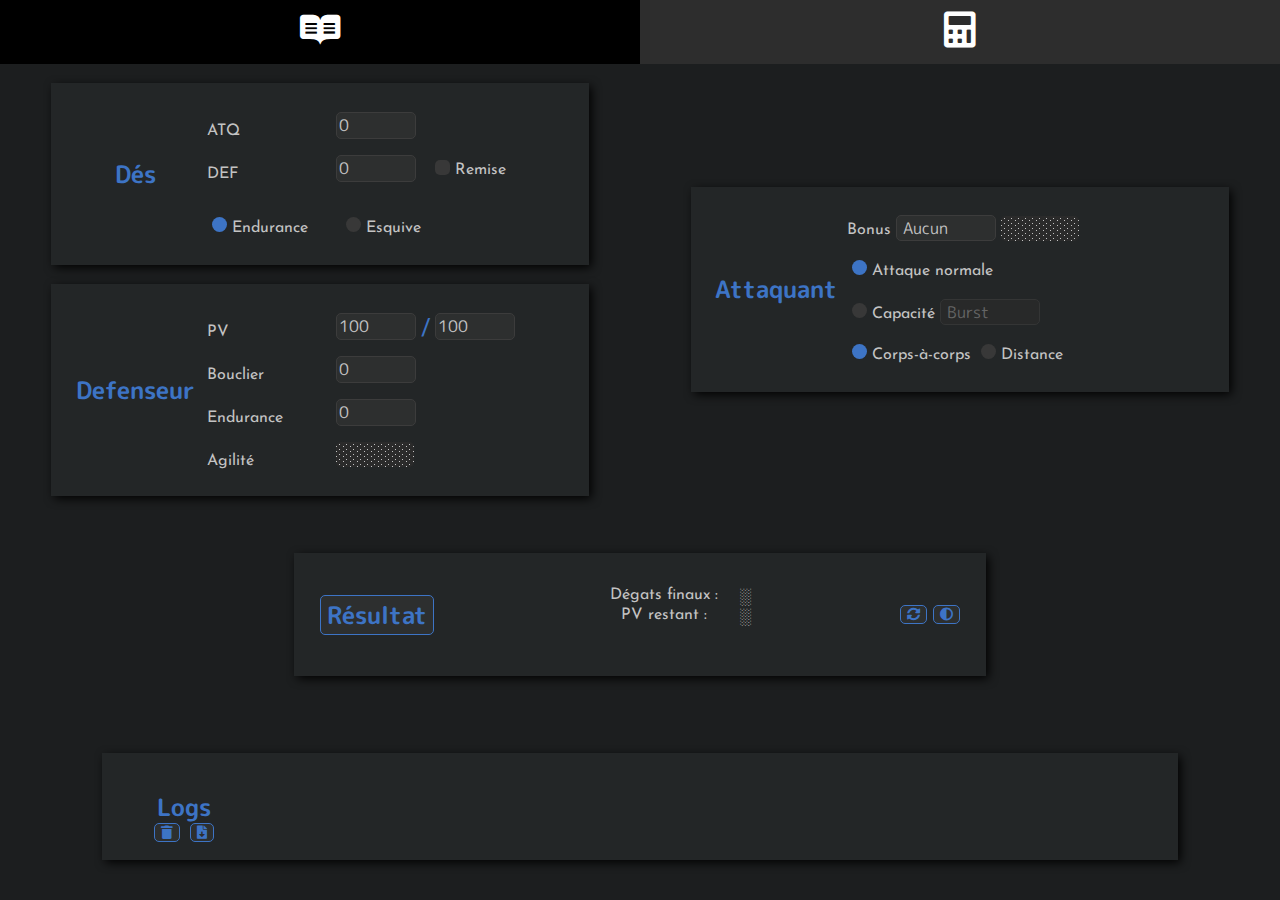
==== index.html @ 9b009fe6 "Fixed press enter that activate last clicked button + effect on result button" ====
<!DOCTYPE html>
<!-- force push -->
<html>
<head>
	<meta charset="UTF-8">
	<link rel="stylesheet" href="res/css/style.css">
	<link rel="stylesheet" href="res/css/style_dark.css" title="dark">
	<link rel="stylesheet" href="res/css/style_light.css" title="light">
	<script src="res/js/jdr-sys.js"></script>
	<script src="res/js/main.js"></script>
	<meta name="viewport" content="width=device-width, initial-scale=1.0">
	<link rel="icon" type="image/png" href="res/img/logo.png">
	<link rel="apple-touch-icon" href="res/img/logo.png">
	<meta name="apple-mobile-web-app-capable" content="yes">
	<meta name="viewport" content="width=device-width, initial-scale=1, maximum-scale=1">
	<link rel="stylesheet" href="https://cdnjs.cloudflare.com/ajax/libs/font-awesome/5.13.0/css/all.min.css">
	<title>Système JdR</title>
</head>
<body>
	<div class="flex-break"></div>
	<header>
		<div class="icon-bar">
			<a class="active" href=""><i class="fas fa-calculator"></i></a>
			<a class="readme" href="readme.html"><i class="fab fa-readme"></i></a>
		</div>
	</header>
	<div class="flex-column">
		<div id="dés" class="card">
			<span class="titre-card">Dés</span>
			<form>
				<div class="input-zone">
					<label for="des_atq">ATQ</label>
					<input type="number" onfocus="this.select()" pattern="[0-9]*" inputmode="numeric" id="des_atq" value="0" min="0" max="10">
				</div>

				<div class="input-zone">
					<label for="des_def">DEF</label>
					<input type="number" onfocus="this.select()" pattern="[0-9]*" inputmode="numeric" id="des_def" value="0" min="0" max="10">
					<input type="checkbox" id="des_bonus_def">
					<label for="des_bonus_def">Remise</label>
				</div>
				<div class="input-zone" id="endu_stats">
					<input type="radio" name="des_esquive" value="0" checked="checked" onclick="def_toggle()">
					<label for="des_esquive">Endurance</label>
				</div>
				<div class="input-zone" id="esquive_stats">
					<input type="radio" name="des_esquive" value="1" onclick="def_toggle()">
					<label for="des_esquive">Esquive</label>
				</div>
			</form>
		</div>
		<div id="defense" class="card">
			<span class="titre-card">Defenseur</span>
			<form>
				<div class="input-zone">
					<label for="pv_reste">PV</label>
					<input type="number" onfocus="this.select()" pattern="[0-9]*" inputmode="numeric" id="pv_reste" value="100" min="0" max="100"> <span id="sep"> / </span> <input type="number" onfocus="this.select()" pattern="[0-9]*"
					 inputmode="numeric" id="pv_max" value="100" min="100">
				</div>
				<div class="input-zone">
					<label for="bouclier">Bouclier</label>
					<input type="number" onfocus="this.select()" pattern="[0-9]*" inputmode="numeric" id="bouclier" value="0" min="0" max="100">
				</div>
				<div class="input-zone">
					<label for="endurance">Endurance</label>
					<input type="number" onfocus="this.select()" pattern="[0-9]*" inputmode="numeric" id="endurance" value="0" min="0" max="10">
				</div>
				<div class="input-zone">
					<label for="agi">Agilité</label>
					<input type="number" onfocus="this.select()" pattern="[0-9]*" inputmode="numeric" id="agi" value="0" min="0" max="10" disabled="">
				</div>
			</form>
		</div>


	</div>
	<div class="flex-column">

		<div id="attaquant" class="card">
			<span class="titre-card">Attaquant</span>
			<form>
				<div class="input-zone">
					<label for="bonus">Bonus</label>
					<select id="arme" onchange="bonus_toggle()">
						<option value="0">Aucun</option>
						<option value="1">Pouvoir</option>
						<option value="7">Pistolet</option>
						<option value="2">Fusil</option>
						<option value="8">Canon</option>
						<option value="3">Projectile</option>
						<option value="6">Couteau</option>
						<option value="4">Épée</option>
						<option value="5">Contondant</option>
						<option value="9">Autre</option>
					</select>
					<input type="number" onfocus="this.select()" pattern="[0-9]*" inputmode="numeric" id="bonus" value="0" min="0" max="100" disabled="">
				</div>
				<div class="input-zone">
					<input type="radio" name="atq_type" value="0" checked="checked" onclick="capa_toggle(this)">
					<label for="atq_norm">Attaque normale</label>
				</div>
				<div class="input-zone">
					<input type="radio" id="capa" name="atq_type" value="1" onclick="capa_toggle(this)">
					<label for="capacite">Capacité</label>
					<select id="capacite_type" onchange="capa_arme_toggle(this)" disabled="">
						<option value="0">Burst</option>
						<option value="1">Perforant</option>
						<option value="2">Autre</option>
					</select>
				</div>
				<div class="input-zone">
					<input type="radio" name="dist_atq" value="0" checked="checked">
					<label for="cac">Corps-à-corps</label>
					<input type="radio" name="dist_atq" value="1">
					<label for="dist">Distance</label>
				</div>
			</form>
		</div>
	</div>



	<div class="flex-break"></div>
	<div id="submit" class="card">
		<div class="input-zone">
			<button id="calc-btn" type="button" title="Calculer le résultat" class="titre-card-resultat" onmouseup="calculate()">Résultat</button>
		</div>
		<p>
			<label for="res_deg">Dégats finaux : </label>
			<span id="res_deg">░</span>
			<br>
			<label for="res_pv">PV restant :</label>
			<span id="res_pv">░</span>
			<br>
			<br>
		</p>
		<div class="result-btn-group">
			<button id="refresh-btn" title="Effacer tout les champs avec les valeurs par défaut" type="button" onmouseup="clearInput()"><i class="fas fa-sync-alt"></i></button>
			<button id="theme" title="Changer le theme de couleur" type="button" onmouseup="toggletheme()"><i class="fas fa-adjust"></i></button>
		</div>
	</div>

	<div class="flex-break"></div>
	<div id="log" class="card">
		<span class="titre-card">Logs</span>
		<div class="titre-card-button">
			<button id="clr-btn" type="button" onmouseup="clearLog()"><i class="fas fa-trash"></i></button>
			<button id="dl-btn" type="button" onmouseup="downloadLogs()"><i class="fas fa-file-download"></i></button>
		</div>
		<div id="log_box" class="input-zone">
		</div>
	</div>
</body>

</html>
---- res/css/style.css ----
/***************************
* Import and media queries *
****************************/
@import url('https://fonts.googleapis.com/css?family=Concert+One|Josefin+Sans|Pangolin&display=swap');
@import url('https://fonts.googleapis.com/css2?family=M+PLUS+Rounded+1c:wght@500&display=swap');

@media only screen and (max-width: 1100px) {
	form {
		margin: 0 10%;
	}

	.flex-column {
		width: 95%;
	}

	.card {
		width: 95%;
		flex-wrap: wrap;
	}..
	.titre-card-button {
		flex-basis: 100%;
		margin: 10px;
		margin-top: 0;
	}

	.log-block {
		flex-basis: 100%;
		margin: 0 25%;
	}

	.log-btn-group button {
		margin: auto 0.5em;
	}

	input[type="number"] {
		max-width: 20%;
		width: 100px;
		border: 1px solid;
		-moz-appearance: none;
	}

	select {
		font-size:80%;
	}

	#submit {
		align-items: center;
		align-content: center;
		display:flex;
		flex-direction: column;
		width:90%;
	}

	#clr-btn {
		margin-right: 1%;
	}

	#esquive_stats {
		padding-left: 10%;
	}
}

@media only screen and (min-width: 1101px) {

	form {
		flex: 3;
	}

	.flex-column {
		min-width: 50%;
		max-width: 80%;
	}

	.card {
		min-width: 40%;
		max-width: 80%;
	}

	.titre-card {
		flex: 1;
	}

	.titre-card-button {
		flex: 1;
		flex-direction: row;
		margin-bottom: -5%;
		margin-left: -10%;
	}

	.titre-card-resultat {
		flex: 3;
	}

	.log-block {
		width: 25%;
	}

	.log-btn-group {
		flex-wrap: wrap;
		justify-content: center;
		flex-direction: column;
	}

	.log-btn-group button {
		margin: 0.5em auto;
	}

	input[type="number"] {
		max-width: 20%;
		width: 100px;
		-moz-appearance: textfield;
		font-size: 100%;
		border: 1px solid;
	}

	select {
		font-size:100%;
	}

	select:disabled {
		background-size: 0px;
		color: grey;
		font-size: 100%;
	}

	#dl-btn {
		margin-left: 10%;
	}

	#endu_stats, #esquive_stats {
		width:150px;
		display:inline-block;
	}

	#endu_stats {
		width: 35%;
	}

#submit {
	width:50%;
}

}

/************
* Html tags *
*************/
textarea,
input.text,
input[type="text"],
input[type="button"],
input[type="submit"],
.input-checkbox,
.input-zone {
	-webkit-appearance: none !important;
}

body {
	margin: 0;
	width: 100%;
	height: 100%;
	display: flex;
	flex-wrap: wrap;
	font-family: 'Josefin Sans', sans-serif;
}

input, textarea, select, button {
	border-radius: 5px;
}

header {
	display: block;
	text-align: center;
	width: 100%;
	background: grey;
	color: black;
	font-size: 15px;
}

input {
	margin-right: 0;
	font-family: 'M PLUS Rounded 1c', sans-serif;
}

input#des_bonus_def {
	vertical-align: text-bottom;
}

input[type="button"] {
	font-size: 20px;
	margin-right: 10px;
	margin: auto;
	border: 1px solid;
	border-radius: 5px;
	font-family:'M PLUS Rounded 1c', sans-serif;
}

input[type="button"]:active {
	box-shadow: 0 2px #666;
	transform: translateY(4px);
}

input[type="number"]::-webkit-inner-spin-button, input[type="number"]::-o-inner-spin-button {
	-o-appearance: none;
	-webkit-appearance: none;
	margin: 0;
}

input[type=number]:disabled {
	border: 0px;
	background-size: 7px 5px;
	background-position: 0 0, 4px 7px;
}

input[type="radio"] {
	/* remove standard background appearance */
	-webkit-appearance: none;
	-moz-appearance: none;
	appearance: none;
	/* create custom radiobutton appearance */
	display: inline-block;
	width: 15px;
	height: 15px;
	/* background-color only for content */
	background-clip: content-box;
	border-radius: 50%;
}

input[type="checkbox"] {
	-webkit-appearance: none;
	-moz-appearance: none;
	-o-appearance: none;
	appearance: none;
	box-shadow: none;
	width: 15px !important;
	height: 15px !important;
	vertical-align: bottom;
}

label {
	margin-top:3%;
}

label[for="bouclier"], label[for="endurance"], label[for="agi"] {
	width: 35%;
	float: left;
}

label[for="pv_max"], label[for="pv_reste"] {
	width: 35%;
	float: left;
}

label[for="res_deg"], label[for="res_pv"] {
	display: block;
	width: 150px;
	float: left;
	margin: auto;
	text-align: center;
}

label[for="des_attaque"], label[for=des_defense] {
	width: 100%;
}

label[for="capacite"] {
	width: calc(35%-20px);
	display:inline-block;
}

label[for="bonus"] {
	width: 35%;
	vertical-align: text-bottom;
}

label[for="des_def"], label[for="des_atq"] {
	display:block;
	width:35%;
	float:left;
}

p {
	margin: auto;
}

select {
	-webkit-appearance: none;
	-moz-appearance: none;
	background-size: 15px;
	background-position-x: 100%;
	background-position-y: center;
	background-repeat: no-repeat;
	text-indent:5px;
	padding:1px;
	width:100px;
	border-radius: 5px;
	font-family: 'M PLUS Rounded 1c', sans-serif;
	border: 1px solid;
}


/**********
* Classes *
***********/

.icon-bar {
	width: 100%;
	background-color: grey;
	overflow: auto;
	float: left;
}

.icon-bar a {
	float: right;
	width: 50%;
	text-align: center;
	padding: 12px 0;
	transition: all 0.3s ease;
	color: white;
	font-size: 36px;
}

.icon-bar a:hover {
	background-color: #000;
}

.flex-column {
	margin: auto;
}

.flex-break {
	flex-basis: 100%;
}

.card {
	box-shadow: 0.2em 0.2em 0.6em black;
	margin: 3% auto;
	padding: 2%;
	display: flex;
	justify-content: center;
}

.titre-card {
	font-weight: bold;
	margin: 10px;
	font-size: 1.5em;
	display: flex;
	justify-content: center;
	align-items: center;
	font-family:'M PLUS Rounded 1c', sans-serif;
}

.titre-card-button {
	font-weight: bold;
	font-size: 1.5em;
	display: flex;
	justify-content: center;
	align-items: center;
}

.titre-card-resultat {
	font-weight: bold;
	font-size: 1.5em;
	font-family: 'M PLUS Rounded 1c', sans-serif;
}

.input-zone {
	margin: 1em 0;
	-moz-appearance: none;
	-webkit-appearance: none;
	appearance: none;
}

.log-element {
	display: flex;
	flex-wrap: wrap;
}

.log-date {
	flex-basis: 100%;
	text-align: center;
	margin-bottom: 1em;
	font-weight: bold;
	text-decoration: underline;
}

.log-btn-group {
	display: grid;
	align-items: center;
	margin: auto;
}

.result-btn-group {
	display: flex;
	align-items: center;
	justify-content: flex-end;
}

/*****
* ID *
******/

#des_def {
	margin-right:10px;
}

#res_pv, #res_deg {
	font-family: 'Pangolin', cursive;
	display: inline-block;
	margin: auto;
}

#sep {
	font-family: 'Josefin Sans', cursive;
	display: inline-block;
	margin: auto;
	font-size: 150%;
	vertical-align: sub;
	line-height: 0%;
}

#log {
	width: 90%;
}

#log_box {
	max-height: 25em;
	overflow: auto;
	flex: 10;
}

#clr-btn, #dl-btn, #refresh-btn, #theme, #calc-btn {
	border: 1px solid;
	border-radius: 5px;
}

#calc-btn.activeCalc {
	box-shadow: 0 1px #666;
	transform: translateY(4px);
}

#clr-btn:active, #dl-btn:active, #refresh-btn:active, #theme:active, #calc-btn:active {
	box-shadow: 0 1px #666;
	transform: translateY(4px);
}

#refresh-btn, #theme {
	margin-left: 12%;
}

#capacite_type, #arme {
	vertical-align: baseline;
}

#endu_stats, #esquive_stats {
	display:inline-block;
}
---- res/css/style_dark.css ----
/************
* Html tags *
*************/


body {
	color: #c3c3c3;
	background-color: rgb(28, 30, 31);
}

input[type="button"] {
	background-color: #2d2f2f;
}

input[type="number"] {
	border-color: #3c3c3c;
	background-color: #2d2f2f;
	color: #c3c3c3;
}

input[type=number]:disabled {
	background-color: #2b2b2b;
	background-image: radial-gradient(circle, #c3c3c3 10%, transparent 10%), radial-gradient(circle, #c3c3c3 10%, transparent 10%);
}

select {
	background-image: url("../img/arrow.svg");
	border-color: #3c3c3c;
	color: #c3c3c3;
	background-color: #2d2f2f;
}

select:disabled {
	background-color: #2b2b2b;
	color: grey;
}

input[type="radio"] {
	background-color: #383838;
}

/* appearance for checked radiobutton */
input[type="radio"]:checked {
	background-color: #3d74c5;
}

input[type="checkbox"] {
	background-color: #383838;
}

input[type="checkbox"]:checked{
	background-color: #3d74c5;
	border-color: #3d74c5;
}

/**********
* Classes *
***********/

.active {
	background-color: #2d2d2d;
}

.readme {
	background-color: #383838;
}

.card {
	background-color: rgb(35, 38, 39);
}

.titre-card {
	color: #3d74c5;
}

.titre-card-button {
	color: #3d74c5;
}

.titre-card-resultat {
	color: #3d74c5;
}

.log-date {
	color: #3d74c5;
}

.log-title {
	color: #3d74c5;
}



/*****
* ID *
******/

#sep {
	color: #3d74c5;
}

#clr-btn, #dl-btn, #refresh-btn, #theme, #calc-btn {
	color: #3d74c5;
	background-color: #2d2f2f;
}
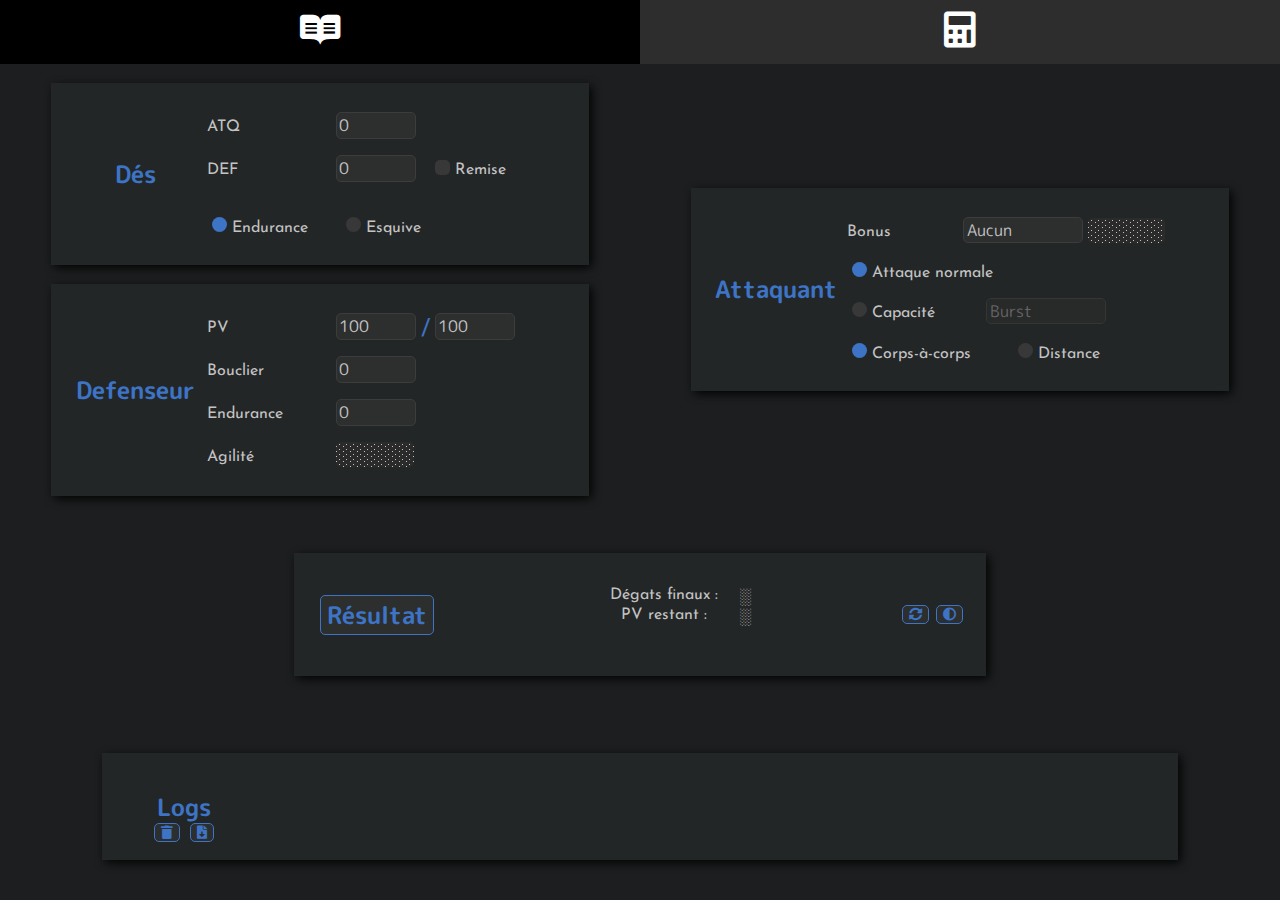
==== commit cee8c25b: "flex + update readme" ====
--- a/index.html
+++ b/index.html
@@ -26,7 +26,7 @@
 	</header>
 	<div class="flex-column">
 		<div id="dés" class="card">
-			<span class="titre-card">Dés</span>
+			<span class="titre-card" id="dice">Dés</span>
 			<form>
 				<div class="input-zone">
 					<label for="des_atq">ATQ</label>
@@ -62,12 +62,12 @@
 					<input type="number" onfocus="this.select()" pattern="[0-9]*" inputmode="numeric" id="bouclier" value="0" min="0" max="100">
 				</div>
 				<div class="input-zone">
+					<input type="number" onfocus="this.select()" pattern="[0-9]*" inputmode="numeric" id="endurance" value="0" min="0" max="10">
 					<label for="endurance">Endurance</label>
-					<input type="number" onfocus="this.select()" pattern="[0-9]*" inputmode="numeric" id="endurance" value="0" min="0" max="10">
 				</div>
 				<div class="input-zone">
+					<input type="number" onfocus="this.select()" pattern="[0-9]*" inputmode="numeric" id="agi" value="0" min="0" max="10" disabled="">
 					<label for="agi">Agilité</label>
-					<input type="number" onfocus="this.select()" pattern="[0-9]*" inputmode="numeric" id="agi" value="0" min="0" max="10" disabled="">
 				</div>
 			</form>
 		</div>
@@ -84,13 +84,13 @@
 					<select id="arme" onchange="bonus_toggle()">
 						<option value="0">Aucun</option>
 						<option value="1">Pouvoir</option>
+						<option value="6">Couteau</option>
+						<option value="4">Épée</option>
+						<option value="5">Contondant</option>
+						<option value="3">Projectile</option>
 						<option value="7">Pistolet</option>
 						<option value="2">Fusil</option>
 						<option value="8">Canon</option>
-						<option value="3">Projectile</option>
-						<option value="6">Couteau</option>
-						<option value="4">Épée</option>
-						<option value="5">Contondant</option>
 						<option value="9">Autre</option>
 					</select>
 					<input type="number" onfocus="this.select()" pattern="[0-9]*" inputmode="numeric" id="bonus" value="0" min="0" max="100" disabled="">
--- a/res/css/style.css
+++ b/res/css/style.css
@@ -16,7 +16,7 @@
 	.card {
 		width: 95%;
 		flex-wrap: wrap;
-	}..
+	}
 	.titre-card-button {
 		flex-basis: 100%;
 		margin: 10px;
@@ -41,6 +41,7 @@
 
 	select {
 		font-size:80%;
+		width: 100px;
 	}
 
 	#submit {
@@ -58,6 +59,10 @@
 	#esquive_stats {
 		padding-left: 10%;
 	}
+
+	.titre-card {
+		flex-basis: 100%;
+	}
 }
 
 @media only screen and (min-width: 1101px) {
@@ -115,10 +120,11 @@
 
 	select {
 		font-size:100%;
+		width:120px;
 	}
 
 	select:disabled {
-		background-size: 0px;
+		background-size: 0;
 		color: grey;
 		font-size: 100%;
 	}
@@ -224,7 +230,9 @@
 	/* background-color only for content */
 	background-clip: content-box;
 	border-radius: 50%;
-}
+	text-align: baseline;
+}
+
 
 input[type="checkbox"] {
 	-webkit-appearance: none;
@@ -238,7 +246,7 @@
 }
 
 label {
-	margin-top:3%;
+	margin-top:2%;
 }
 
 label[for="bouclier"], label[for="endurance"], label[for="agi"] {
@@ -264,13 +272,18 @@
 }
 
 label[for="capacite"] {
-	width: calc(35%-20px);
+	width: calc(35% - 20px);
 	display:inline-block;
 }
 
 label[for="bonus"] {
-	width: 35%;
+	width: 30%;
 	vertical-align: text-bottom;
+	display: inline-block;
+}
+
+label[for="cac"]{
+	margin-right:10%;
 }
 
 label[for="des_def"], label[for="des_atq"] {
@@ -290,9 +303,8 @@
 	background-position-x: 100%;
 	background-position-y: center;
 	background-repeat: no-repeat;
-	text-indent:5px;
+	text-indent:2px;
 	padding:1px;
-	width:100px;
 	border-radius: 5px;
 	font-family: 'M PLUS Rounded 1c', sans-serif;
 	border: 1px solid;
@@ -434,6 +446,14 @@
 	border-radius: 5px;
 }
 
+#theme{
+	margin-right:-5%;
+}
+
+#refresh-btn {
+	margin-right: 12%;
+}
+
 #calc-btn.activeCalc {
 	box-shadow: 0 1px #666;
 	transform: translateY(4px);
@@ -444,10 +464,6 @@
 	transform: translateY(4px);
 }
 
-#refresh-btn, #theme {
-	margin-left: 12%;
-}
-
 #capacite_type, #arme {
 	vertical-align: baseline;
 }
--- a/res/css/style_dark.css
+++ b/res/css/style_dark.css
@@ -33,6 +33,7 @@
 select:disabled {
 	background-color: #2b2b2b;
 	color: grey;
+	background-size:0;
 }
 
 input[type="radio"] {
--- a/res/css/style_light.css
+++ b/res/css/style_light.css
@@ -0,0 +1,96 @@
+/************
+* Html tags *
+*************/
+body {
+	color: black;
+	background-color: rgb(207, 207, 207);
+}
+
+input[type="number"] {
+	border-color: grey;
+}
+
+input[type=number]:disabled{
+	background-color: white;
+	background-image: radial-gradient(circle, black 10%, transparent 10%), radial-gradient(circle, black 10%, transparent 10%);
+}
+
+select {
+	background-image: url("../img/arrow_white.svg");
+	border-color: grey;
+	color:black;
+	background-color: white;
+}
+
+select:disabled {
+	background-color: white;
+	color: grey;
+	background-size:0;
+}
+
+input[type="radio"]{
+	background-color: #e7e6e7;
+}
+
+/* appearance for checked radiobutton */
+input[type="radio"]:checked {
+	background-color: teal;
+}
+
+input[type="checkbox"] {
+	border: 1px solid grey;
+}
+
+input[type="checkbox"]:checked{
+	background-color: teal;
+	border-color: teal;
+}
+
+/**********
+* Classes *
+***********/
+
+.active {
+	background-color: #1abc9c ;
+}
+
+.card {
+	background-color: white;
+}
+
+.titre-card {
+	color: teal;
+}
+
+.titre-card-button {
+	color: teal;
+}
+
+.titre-card-resultat {
+	color: teal;
+}
+
+.log-date{
+	color: teal;
+}
+
+.log-title{
+	color: teal;
+}
+
+
+/*****
+* ID *
+******/
+
+#sep {
+	color: teal;
+}
+
+#clr-btn, #dl-btn {
+	color: teal;
+}
+
+#refresh-btn, #theme{
+	color:teal;
+}
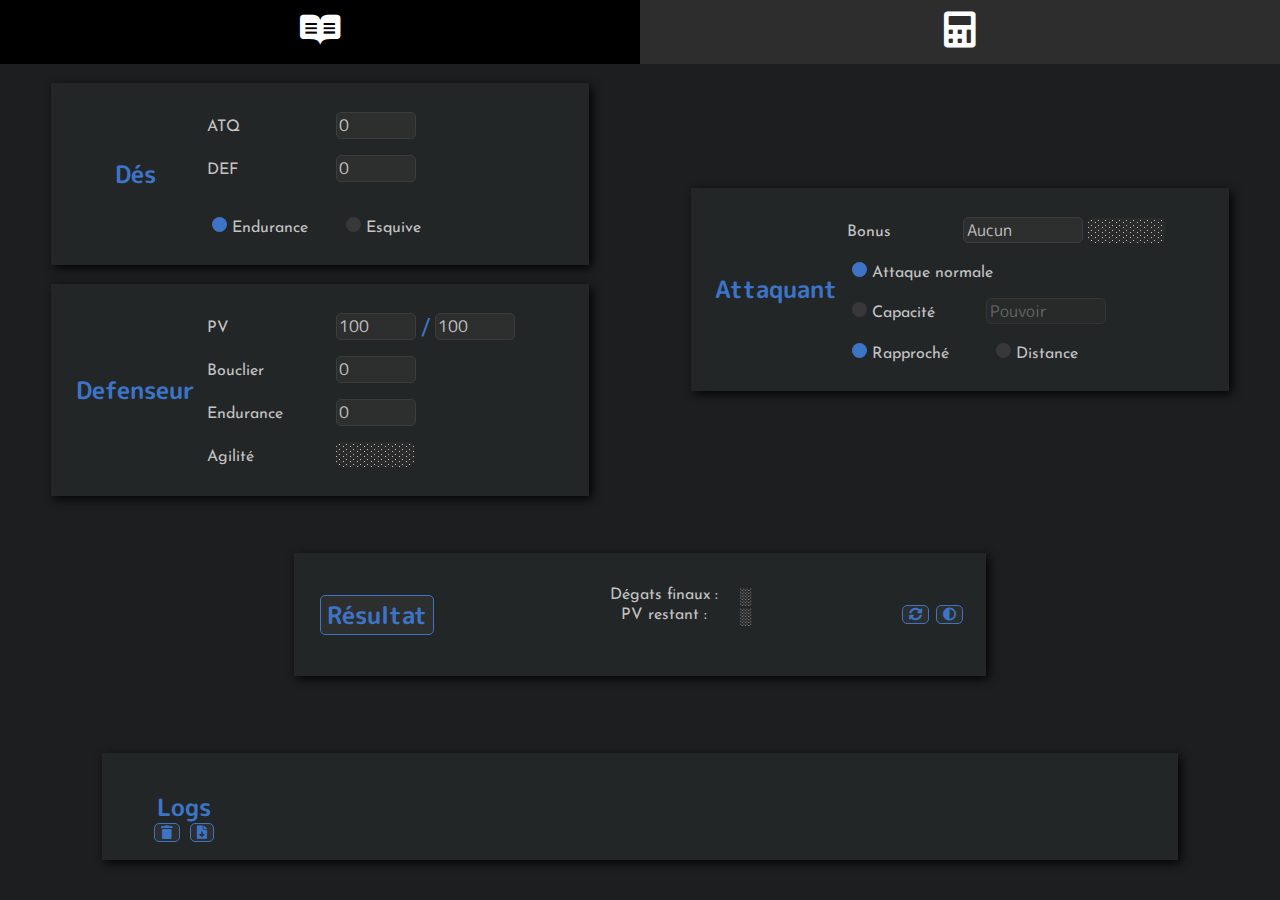
==== commit b127cb86: "div" ====
--- a/index.html
+++ b/index.html
@@ -36,8 +36,7 @@
 				<div class="input-zone">
 					<label for="des_def">DEF</label>
 					<input type="number" onfocus="this.select()" pattern="[0-9]*" inputmode="numeric" id="des_def" value="0" min="0" max="10">
-					<input type="checkbox" id="des_bonus_def">
-					<label for="des_bonus_def">Remise</label>
+					
 				</div>
 				<div class="input-zone" id="endu_stats">
 					<input type="radio" name="des_esquive" value="0" checked="checked" onclick="def_toggle()">
@@ -83,10 +82,9 @@
 					<label for="bonus">Bonus</label>
 					<select id="arme" onchange="bonus_toggle()">
 						<option value="0">Aucun</option>
-						<option value="1">Pouvoir</option>
-						<option value="6">Couteau</option>
+						<option value="6">Poigne</option>
 						<option value="4">Épée</option>
-						<option value="5">Contondant</option>
+						<option value="5">Masse</option>
 						<option value="3">Projectile</option>
 						<option value="7">Pistolet</option>
 						<option value="2">Fusil</option>
@@ -103,6 +101,7 @@
 					<input type="radio" id="capa" name="atq_type" value="1" onclick="capa_toggle(this)">
 					<label for="capacite">Capacité</label>
 					<select id="capacite_type" onchange="capa_arme_toggle(this)" disabled="">
+						<option value="3">Pouvoir</option>						
 						<option value="0">Burst</option>
 						<option value="1">Perforant</option>
 						<option value="2">Autre</option>
@@ -110,7 +109,7 @@
 				</div>
 				<div class="input-zone">
 					<input type="radio" name="dist_atq" value="0" checked="checked">
-					<label for="cac">Corps-à-corps</label>
+					<label for="cac">Rapproché</label>
 					<input type="radio" name="dist_atq" value="1">
 					<label for="dist">Distance</label>
 				</div>
--- a/res/css/style.css
+++ b/res/css/style.css
@@ -471,3 +471,7 @@
 #endu_stats, #esquive_stats {
 	display:inline-block;
 }
+
+#pv_reste:invalid{
+	box-shadow: none;
+}
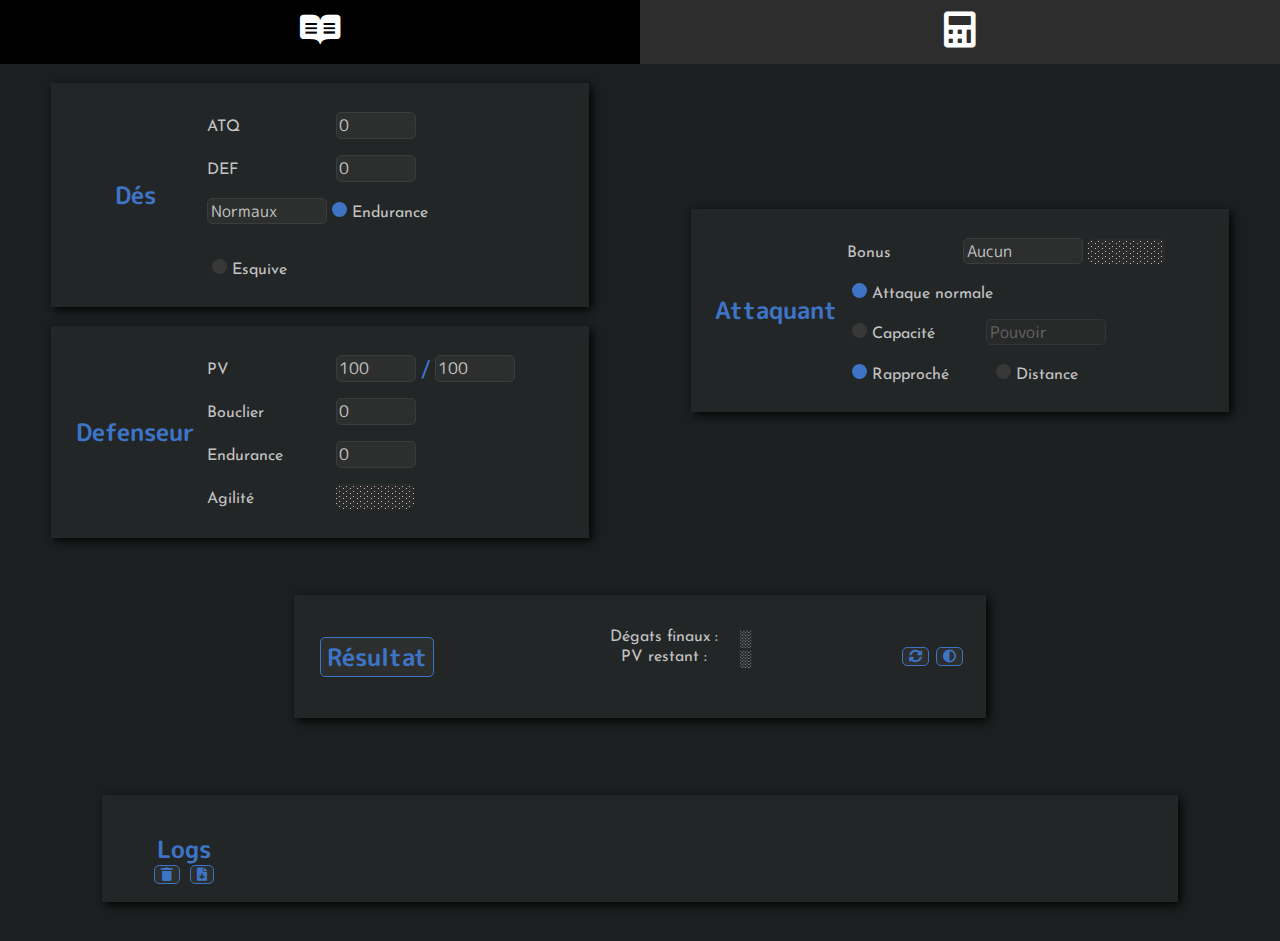
==== commit 52bed62e: "dev" ====
--- a/index.html
+++ b/index.html
@@ -32,11 +32,16 @@
 					<label for="des_atq">ATQ</label>
 					<input type="number" onfocus="this.select()" pattern="[0-9]*" inputmode="numeric" id="des_atq" value="0" min="0" max="10">
 				</div>
-
 				<div class="input-zone">
 					<label for="des_def">DEF</label>
 					<input type="number" onfocus="this.select()" pattern="[0-9]*" inputmode="numeric" id="des_def" value="0" min="0" max="10">
-					
+				</div>
+								<div class="input-zone">
+					<select id="critique">
+						<option value=0>Normaux</option>
+						<option value=1>Réussite critique</option>
+						<option value=2>Ultra critique</option>
+					</div>
 				</div>
 				<div class="input-zone" id="endu_stats">
 					<input type="radio" name="des_esquive" value="0" checked="checked" onclick="def_toggle()">
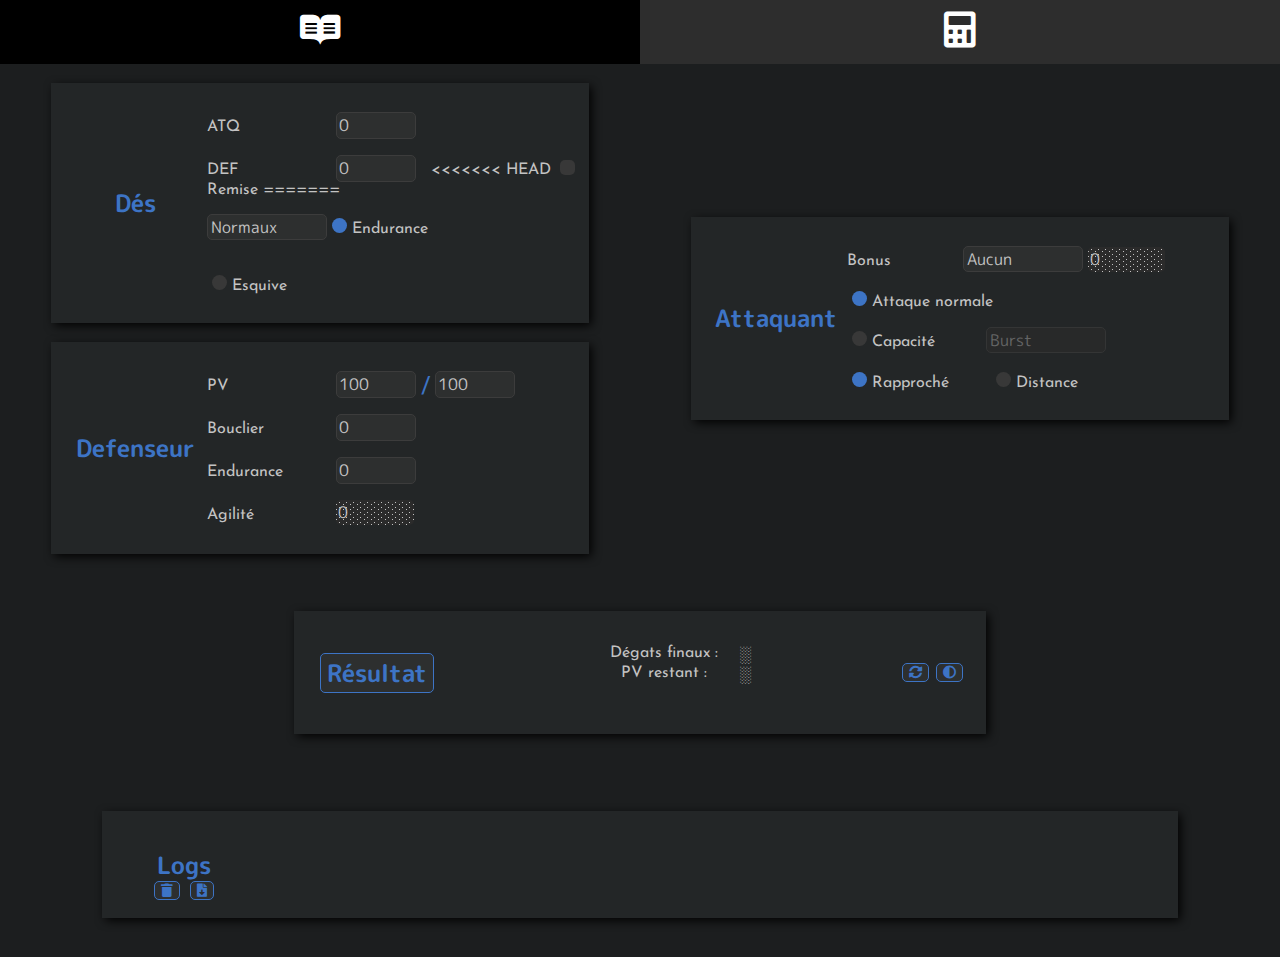
==== commit 04ce7e09: "dev" ====
--- a/index.html
+++ b/index.html
@@ -35,6 +35,10 @@
 				<div class="input-zone">
 					<label for="des_def">DEF</label>
 					<input type="number" onfocus="this.select()" pattern="[0-9]*" inputmode="numeric" id="des_def" value="0" min="0" max="10">
+<<<<<<< HEAD
+					<input type="checkbox" id="des_bonus_def">
+					<label for="des_bonus_def">Remise</label>
+=======
 				</div>
 								<div class="input-zone">
 					<select id="critique">
@@ -42,6 +46,7 @@
 						<option value=1>Réussite critique</option>
 						<option value=2>Ultra critique</option>
 					</div>
+>>>>>>> 52bed62... dev
 				</div>
 				<div class="input-zone" id="endu_stats">
 					<input type="radio" name="des_esquive" value="0" checked="checked" onclick="def_toggle()">
@@ -87,6 +92,7 @@
 					<label for="bonus">Bonus</label>
 					<select id="arme" onchange="bonus_toggle()">
 						<option value="0">Aucun</option>
+						<option value="1">Pouvoir</option>
 						<option value="6">Poigne</option>
 						<option value="4">Épée</option>
 						<option value="5">Masse</option>
@@ -106,7 +112,6 @@
 					<input type="radio" id="capa" name="atq_type" value="1" onclick="capa_toggle(this)">
 					<label for="capacite">Capacité</label>
 					<select id="capacite_type" onchange="capa_arme_toggle(this)" disabled="">
-						<option value="3">Pouvoir</option>						
 						<option value="0">Burst</option>
 						<option value="1">Perforant</option>
 						<option value="2">Autre</option>
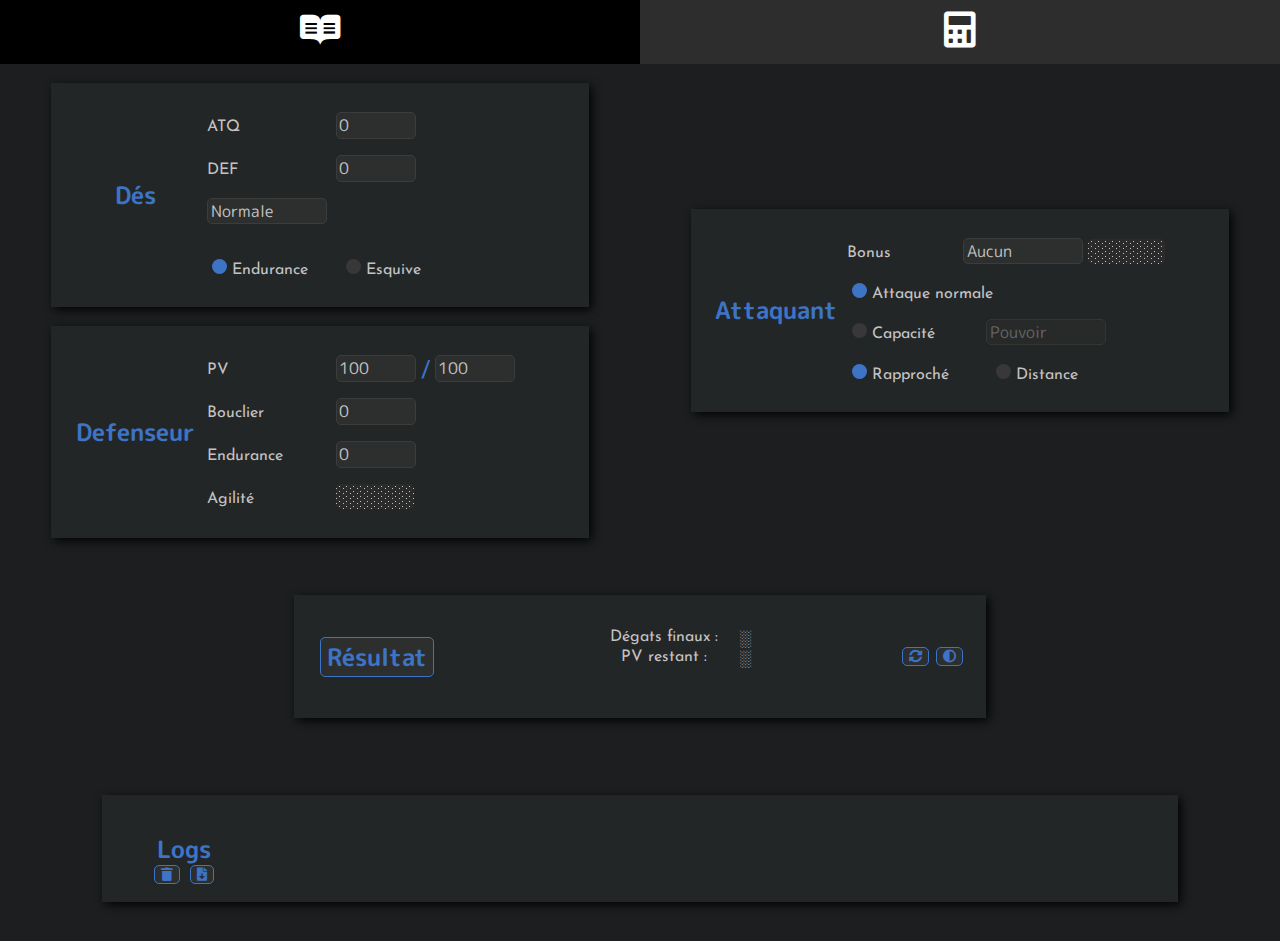
==== commit 48d9422b: "adjust Pouvoir=> NaN for the moment" ====
--- a/index.html
+++ b/index.html
@@ -35,18 +35,13 @@
 				<div class="input-zone">
 					<label for="des_def">DEF</label>
 					<input type="number" onfocus="this.select()" pattern="[0-9]*" inputmode="numeric" id="des_def" value="0" min="0" max="10">
-<<<<<<< HEAD
-					<input type="checkbox" id="des_bonus_def">
-					<label for="des_bonus_def">Remise</label>
-=======
 				</div>
-								<div class="input-zone">
+				<div class="input-zone">
 					<select id="critique">
-						<option value=0>Normaux</option>
-						<option value=1>Réussite critique</option>
-						<option value=2>Ultra critique</option>
-					</div>
->>>>>>> 52bed62... dev
+						<option value=0>Normale</option>
+						<option value=1>Critique</option>
+						<option value=2>Ultra</option>
+					</select>
 				</div>
 				<div class="input-zone" id="endu_stats">
 					<input type="radio" name="des_esquive" value="0" checked="checked" onclick="def_toggle()">
@@ -92,7 +87,6 @@
 					<label for="bonus">Bonus</label>
 					<select id="arme" onchange="bonus_toggle()">
 						<option value="0">Aucun</option>
-						<option value="1">Pouvoir</option>
 						<option value="6">Poigne</option>
 						<option value="4">Épée</option>
 						<option value="5">Masse</option>
@@ -112,6 +106,7 @@
 					<input type="radio" id="capa" name="atq_type" value="1" onclick="capa_toggle(this)">
 					<label for="capacite">Capacité</label>
 					<select id="capacite_type" onchange="capa_arme_toggle(this)" disabled="">
+						<option value="3">Pouvoir</option>
 						<option value="0">Burst</option>
 						<option value="1">Perforant</option>
 						<option value="2">Autre</option>
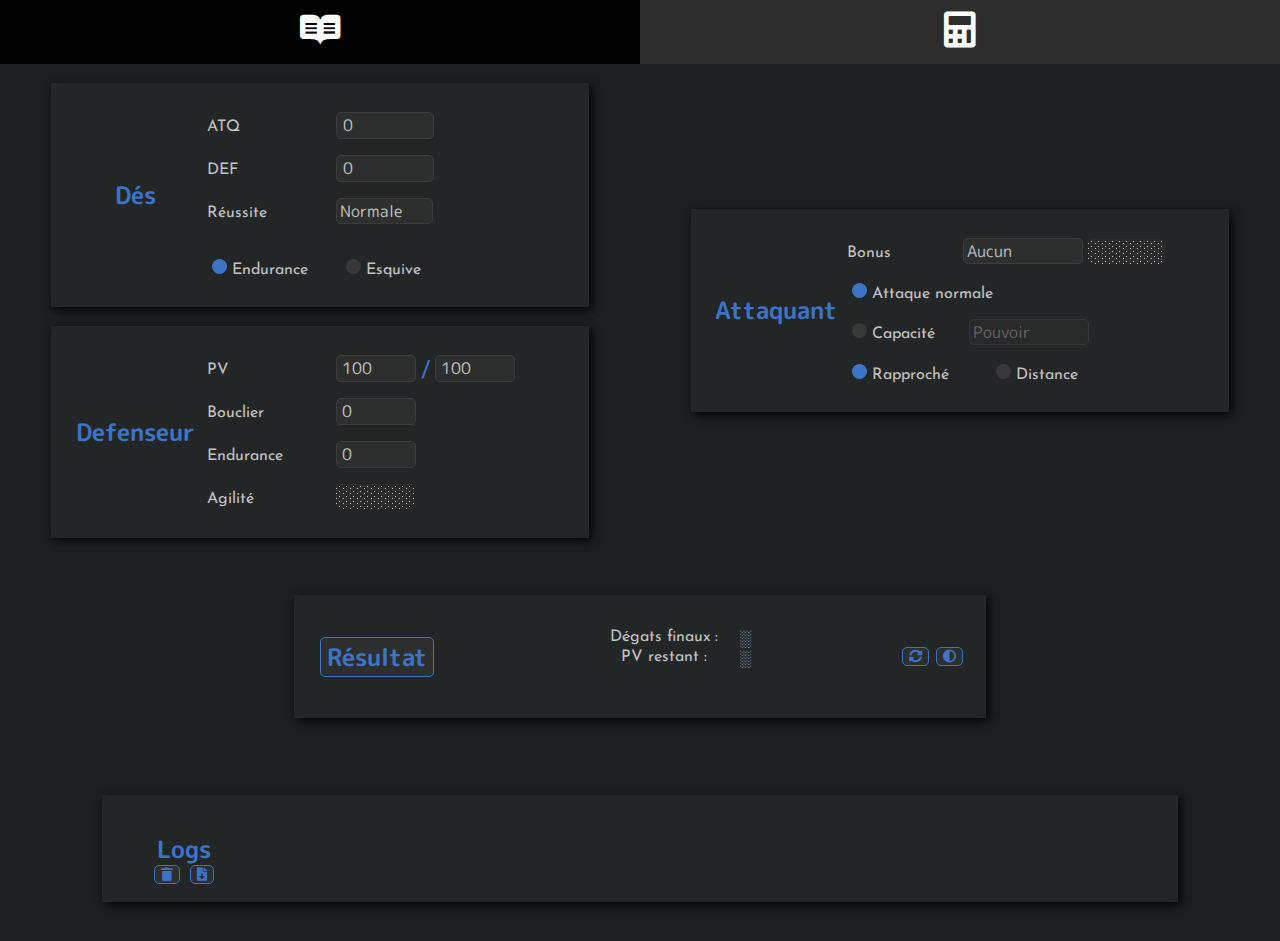
==== commit 36fc5e9e: "Merge branch 'dev'" ====
--- a/index.html
+++ b/index.html
@@ -37,6 +37,7 @@
 					<input type="number" onfocus="this.select()" pattern="[0-9]*" inputmode="numeric" id="des_def" value="0" min="0" max="10">
 				</div>
 				<div class="input-zone">
+          <label for="crit">Réussite</label>
 					<select id="critique">
 						<option value=0>Normale</option>
 						<option value=1>Critique</option>
--- a/res/css/style.css
+++ b/res/css/style.css
@@ -56,13 +56,18 @@
 		margin-right: 1%;
 	}
 
-	#esquive_stats {
+	#esquive_stats, #endu_stats {
 		padding-left: 10%;
+    display: inline-block;
 	}
 
 	.titre-card {
 		flex-basis: 100%;
 	}
+
+	#capacite_type {
+    margin-left: 10%;
+}
 }
 
 @media only screen and (min-width: 1101px) {
@@ -210,6 +215,10 @@
 	-o-appearance: none;
 	-webkit-appearance: none;
 	margin: 0;
+}
+
+input[type="number"] {
+	text-indent:5%;
 }
 
 input[type=number]:disabled {
@@ -272,7 +281,7 @@
 }
 
 label[for="capacite"] {
-	width: calc(35% - 20px);
+	width: 25%;
 	display:inline-block;
 }
 
@@ -286,7 +295,7 @@
 	margin-right:10%;
 }
 
-label[for="des_def"], label[for="des_atq"] {
+label[for="des_def"], label[for="des_atq"], label[for="crit"] {
 	display:block;
 	width:35%;
 	float:left;
@@ -414,8 +423,19 @@
 
 #des_def {
 	margin-right:10px;
-}
-
+	max-width : 50%;
+	width: 25%;
+}
+
+#des_atq {
+	max-width: 50%;
+	width: 25%;
+} 
+
+#critique {
+	margin-right: 5%;
+	width: calc(25% + 5px);
+}
 #res_pv, #res_deg {
 	font-family: 'Pangolin', cursive;
 	display: inline-block;
@@ -474,4 +494,4 @@
 
 #pv_reste:invalid{
 	box-shadow: none;
-}
+  }